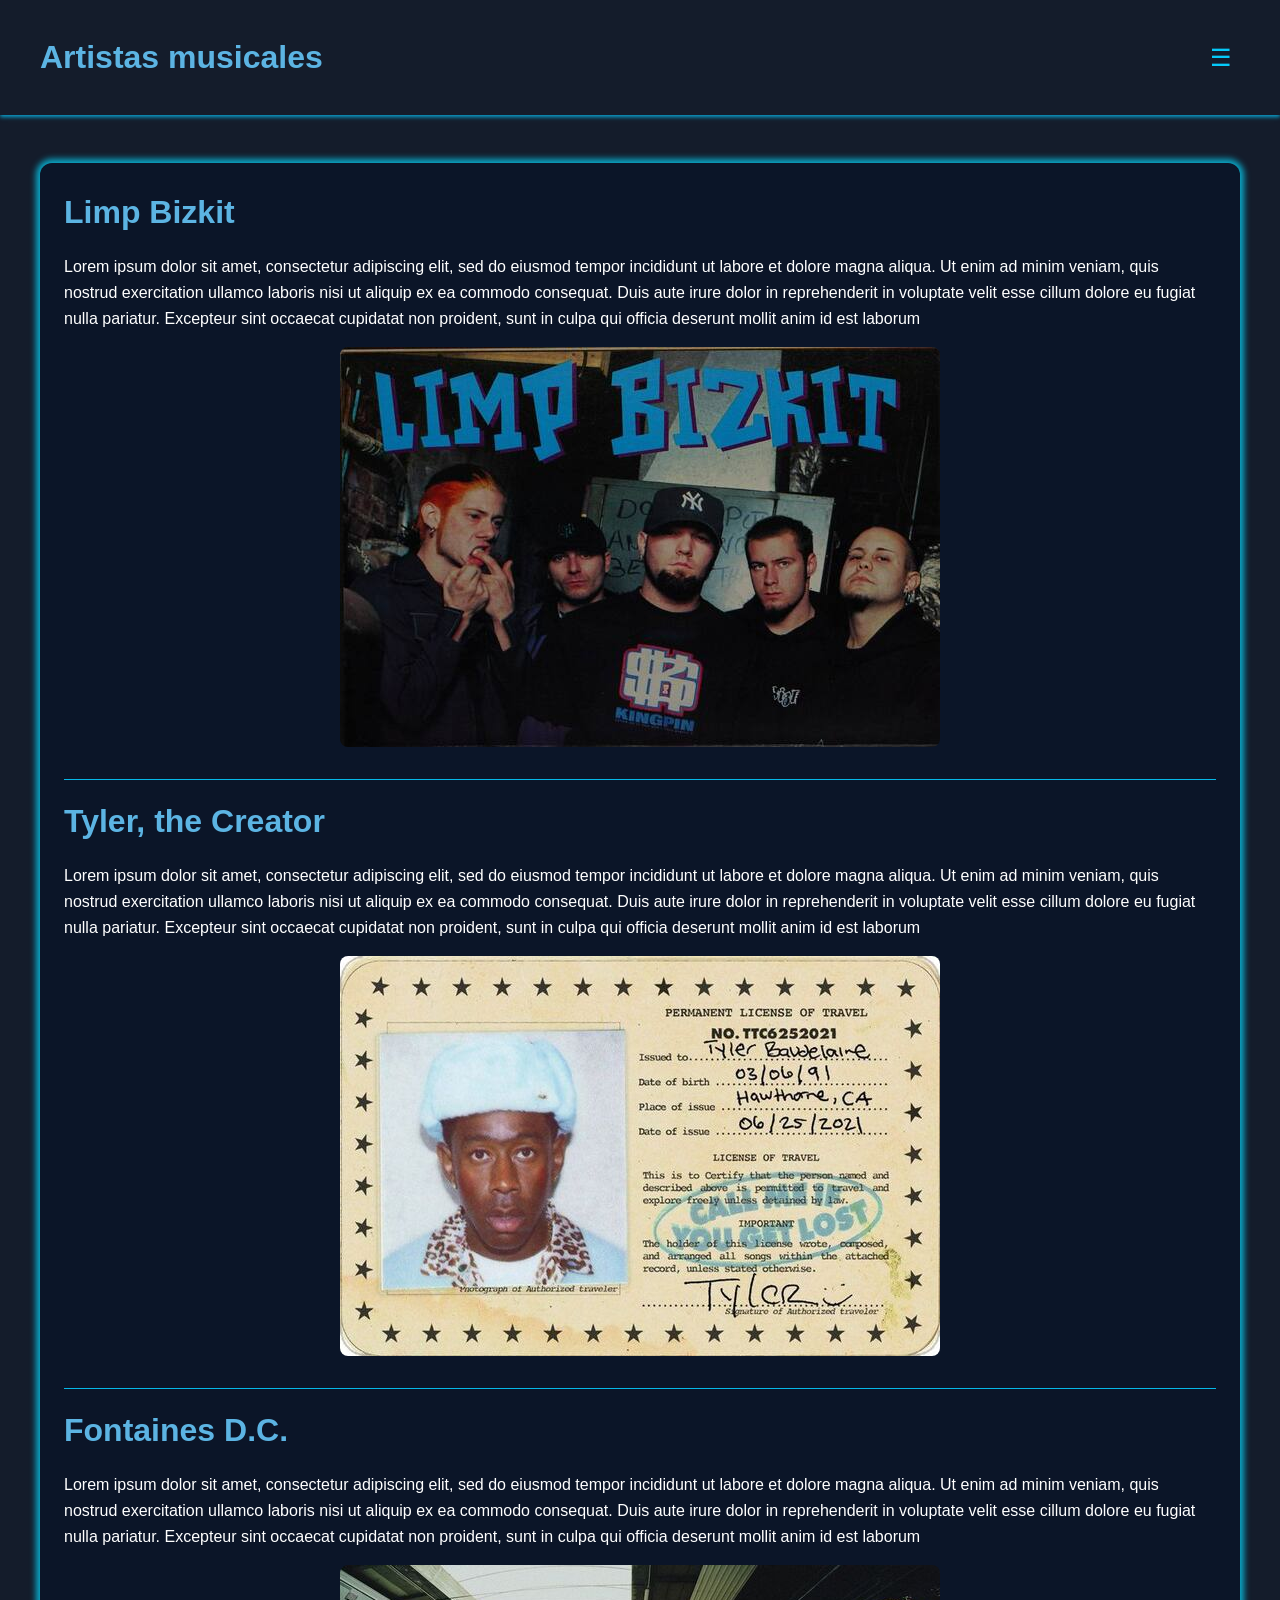
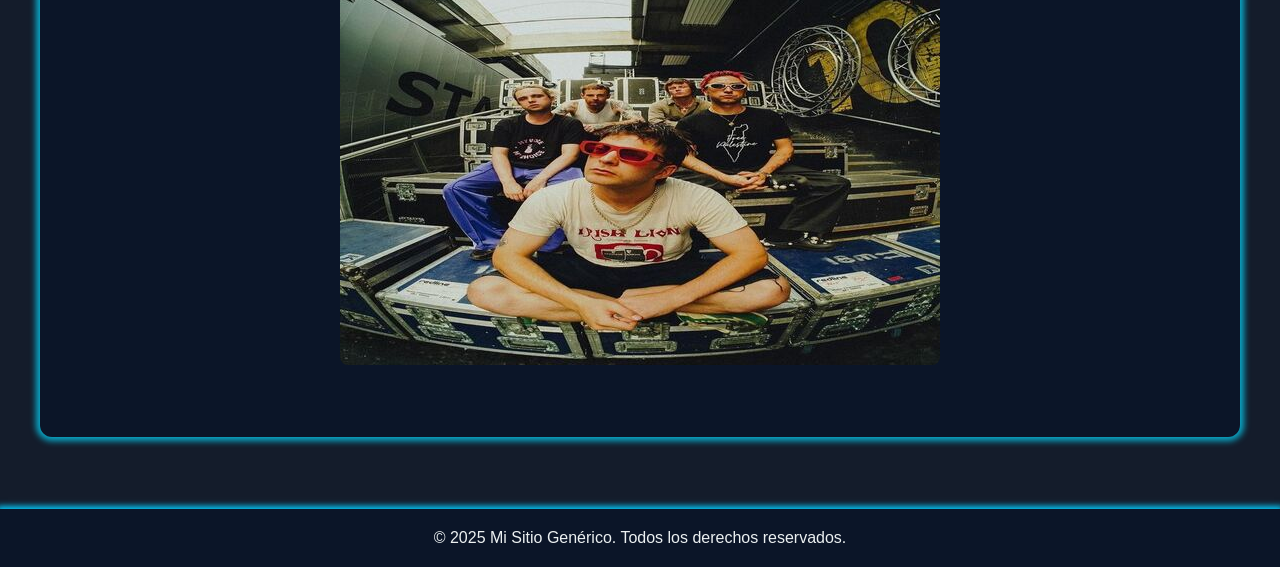
==== artistas.html @ 1e0157cc "Mi pagina web" ====
<!DOCTYPE html>
<html lang="es">
<head>
  <meta charset="UTF-8">
  <meta name="viewport" content="width=device-width, initial-scale=1.0">
  <title>Plantilla de Sitio Web - Acerca de</title>
  <link rel="stylesheet" href="css/base.css">
</head>
<body>
  <header>
    <div>
      <h1>Artistas musicales</h1>
      <button class="hamburger-menu"
        aria-label="Abrir menú de navegación"
        aria-expanded="false"
        aria-controls="main-nav"
      >
        &#9776; <!-- Icono de hamburguesa -->
      </button>
      <nav id="main-nav">
        <ul>
          <li><a href="index.html">Inicio</a></li>
          <li><a href="artistas.html">Artistas</a></li>
          <li><a href="generos.html">Generos</a></li>
        </ul>
      </nav>
    </div>
  </header>
  <main>
    <section>
      <article>
       <h2 class="titulos">
        Limp Bizkit
       </h2>
       <p>
         Lorem ipsum dolor sit amet, consectetur adipiscing elit, sed do eiusmod tempor incididunt ut labore et dolore magna aliqua. Ut enim ad minim veniam, quis nostrud exercitation ullamco laboris nisi ut aliquip ex ea commodo consequat. Duis aute irure dolor in reprehenderit in voluptate velit esse cillum dolore eu fugiat nulla pariatur. Excepteur sint occaecat cupidatat non proident, sunt in culpa qui officia deserunt mollit anim id est laborum
       </p>
       <img src="img/limp.jpg"
        alt="Imagen de todos los miembros de la banda Limp Bizkit"
      >
      </article>
      <article>
       <h2 class="titulos">
         Tyler, the Creator
       </h2>
       <p>
         Lorem ipsum dolor sit amet, consectetur adipiscing elit, sed do eiusmod tempor incididunt ut labore et dolore magna aliqua. Ut enim ad minim veniam, quis nostrud exercitation ullamco laboris nisi ut aliquip ex ea commodo consequat. Duis aute irure dolor in reprehenderit in voluptate velit esse cillum dolore eu fugiat nulla pariatur. Excepteur sint occaecat cupidatat non proident, sunt in culpa qui officia deserunt mollit anim id est laborum
       </p>
       <img src="img/tilin.jpg"
        alt="Imagen del artista -Tyler, the Creator-"
      >
      </article>
      <article>
       <h2 class="titulos">
         Fontaines D.C.
       </h2>
       <p>
         Lorem ipsum dolor sit amet, consectetur adipiscing elit, sed do eiusmod tempor incididunt ut labore et dolore magna aliqua. Ut enim ad minim veniam, quis nostrud exercitation ullamco laboris nisi ut aliquip ex ea commodo consequat. Duis aute irure dolor in reprehenderit in voluptate velit esse cillum dolore eu fugiat nulla pariatur. Excepteur sint occaecat cupidatat non proident, sunt in culpa qui officia deserunt mollit anim id est laborum
       </p>
       <img src="img/fontaine.jpg"
        alt="Imagen de los miembros de la banda Fontaines D.C"
      >  
      </article>
    </section>
  </main>
  <footer>
    <div>
      <p>&copy; 2025 Mi Sitio Genérico. Todos los derechos reservados.</p>
    </div>
  </footer>
  <script src="js/base.js"></script>
</body>
</html>
---- css/base.css ----
body {
  font-family: 'Inter', sans-serif; /* Fuente genérica */
  background-color: #141c2b; /* Color de fondo claro */
  color: #333; /* Color de texto oscuro */
  line-height: 1.6;
  margin: 0;
  padding: 0;
}

header {
  background-color: #141c2b; /* Azul oscuro para el encabezado */
  color: #5cb4e3; /* Texto claro */
  padding: 1rem 0;
  box-shadow: 0 2px 4px rgba(8, 197, 250, 0.799);
  width: 100%;
  position: relative;
}

/* Contenedor dentro del encabezado para centrar y espaciar */
header > div {
  max-width: 1200px;
  margin: 0 auto;
  display: flex;
  justify-content: space-between;
  align-items: right;
  padding: 1rem;
}

h1 {
  font-size: 2rem; /* Tamaño de fuente para h1 */
  font-weight: bold;
  margin: 0; /* Eliminar margen por defecto del h1 */
}

button.hamburger-menu {
  display: block;
  color: #05c9f9;
  font-size: 1.5rem;
  background: none;
  border: none;
  cursor: pointer;
  padding: 0.5rem;
  outline: none;
}

/* Menú de navegación */
nav {
  /*display: none;
    Esto hace que el menu no aparezca, pero no me permitia hacer la animacion, por eso
    lo dejo comentado*/

  flex-direction: column;
  width: 100%; /* Ocupa todo el ancho en móvil cuando está visible */
  max-height: 0; /* Comienza cerrado al estar en 0, esto me ayuda a que haga el efecto de que aparece de arriba hacia abajo */
  opacity: 0; /* crea un desvanecido para que no aparezca de golpe, esta en 0 porque al estar cerrado el navegador es invisible */
  transition: max-height 0.4s ease, opacity 0.3s ease;
  position: absolute; /* Para que se superponga al contenido */
  background-color: #0f1e38; /* Fondo para el menú desplegado */
  top: 100%; /* Ajustar según la altura del header */
  left: 0;
  box-shadow: 0 2px 4px rgba(0,0,0,0.1);
  z-index: 999;
  border-radius: 0 0 0.75rem 0.75rem;
  overflow: hidden; /* Para que los bordes redondeados se apliquen bien */
}

nav.nav-open {
  display: flex;
  max-height: 300px; /* puse 300px porque se ajusta bien a los enlaces que tengo */
  opacity: 1; /* al ponerlo en 1 se hace visible el menu al abrirlo */
  
  /*gracias a transition es lo que me permite tener animacion al abrir el menu */
}

nav ul {
  list-style: none;
  padding: 0;
  margin: 0;
  display: flex;
  flex-direction: column;
  width: 100%;
}

nav li {
  margin-bottom: 0.5rem;
  width: 100%;
}

nav a {
  display: block;
  padding: 0.75rem 1rem;
  color: #ffffff;
  text-decoration: none;
  transition: background-color 0.3s ease;
  text-align: center;
  width: 100%;
  box-sizing: border-box; /* Incluye relleno y borde en el ancho */
}

nav a:hover, nav a:focus {
  background-color: #2980b9; /* Un tono más oscuro al pasar el ratón */
  border-radius: 0.5rem;
}

main {
  padding: 1rem;
  max-width: 1200px;
  margin: 2rem auto;
    /* Margen superior e inferior para separar del encabezado y del pie de
     * página */
}

section {
  background-color: #0b1528;
  border-radius: 0.75rem;
  padding: 1.5rem;
  margin-bottom: 1.5rem;
  box-shadow: 0 0px 6px 4px rgba(7, 201, 236, 0.817);
}

article {
  margin-bottom: 1rem;
  padding-bottom: 1rem;
  border-bottom: 1px solid #06b7e7;
}

article:last-child {
  border-bottom: none;
}

h2 {
  font-size: 1.5rem; /* Tamaño de fuente para h2 */
  font-weight: 600;
  color: #2980b9; /* Azul para los títulos */
  margin-top: 0;
  margin-bottom: 1rem;
}

h3 {
  font-size: 1.25rem; /* Tamaño de fuente para h3 */
  font-weight: 500;
  color: #2980b9; /* Azul para los títulos */
  margin-top: 0;
  margin-bottom: 0.5rem;
}

p {
  margin-bottom: 1rem;
  color: #ffffff; /* Color de texto más suave para párrafos */
}

.titulos {
  font-size: 2rem;
  margin-bottom: 1rem;
  color: #5cb4e3;
  font-weight: bold;
}

img {
  max-width: 100%;
  height: auto;
  border-radius: 0.5rem;
  display: block;
  margin: 1rem auto;
}

a {
  color: #3498db; /* Color para enlaces */
  text-decoration: none;
}

a:hover {
  text-decoration: underline;
}

footer {
  box-shadow: 0 0px 6px 3px #05c9f9;
  background-color: #0b1528;
  color: #ecf0f1;
  text-align: center;
  padding: 1rem 0;
  margin-top: 2rem;
  width: 100%;
}

footer p {
  margin: 0;
  color: #ecf0f1;
}
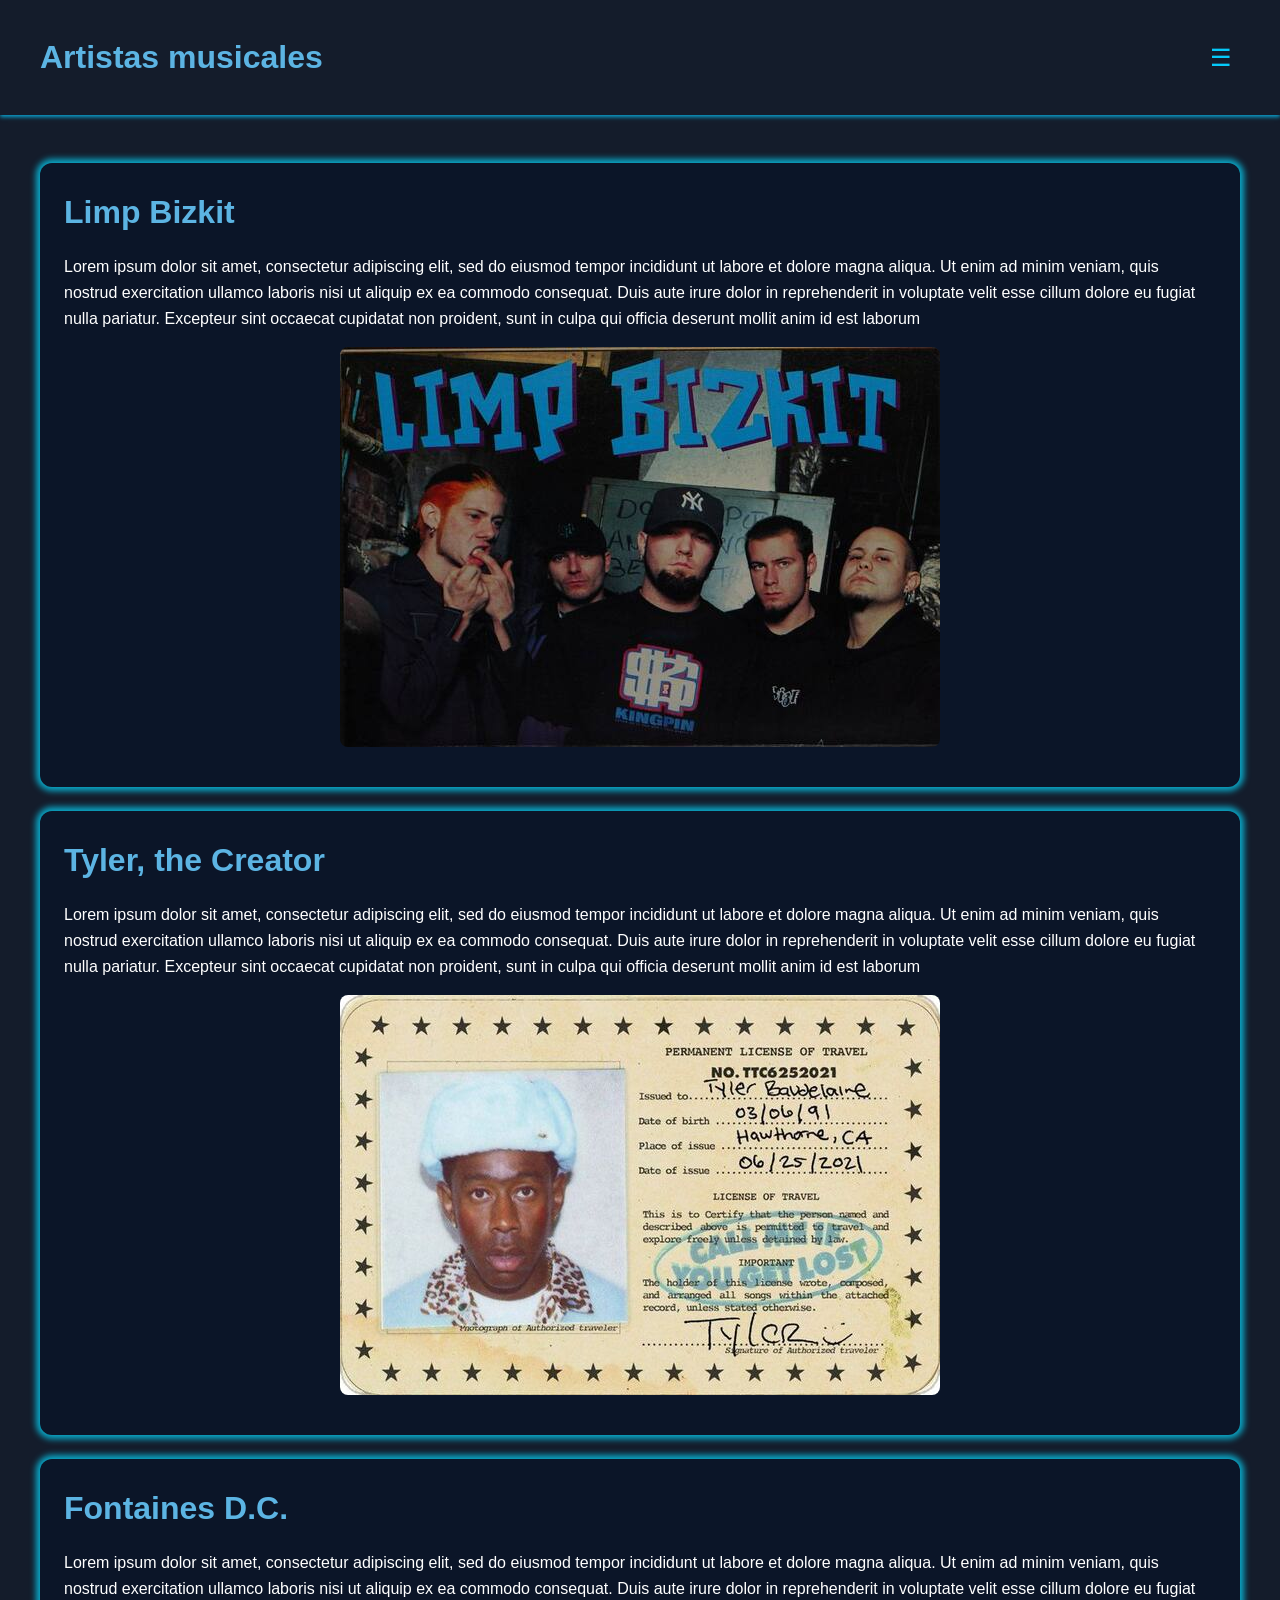
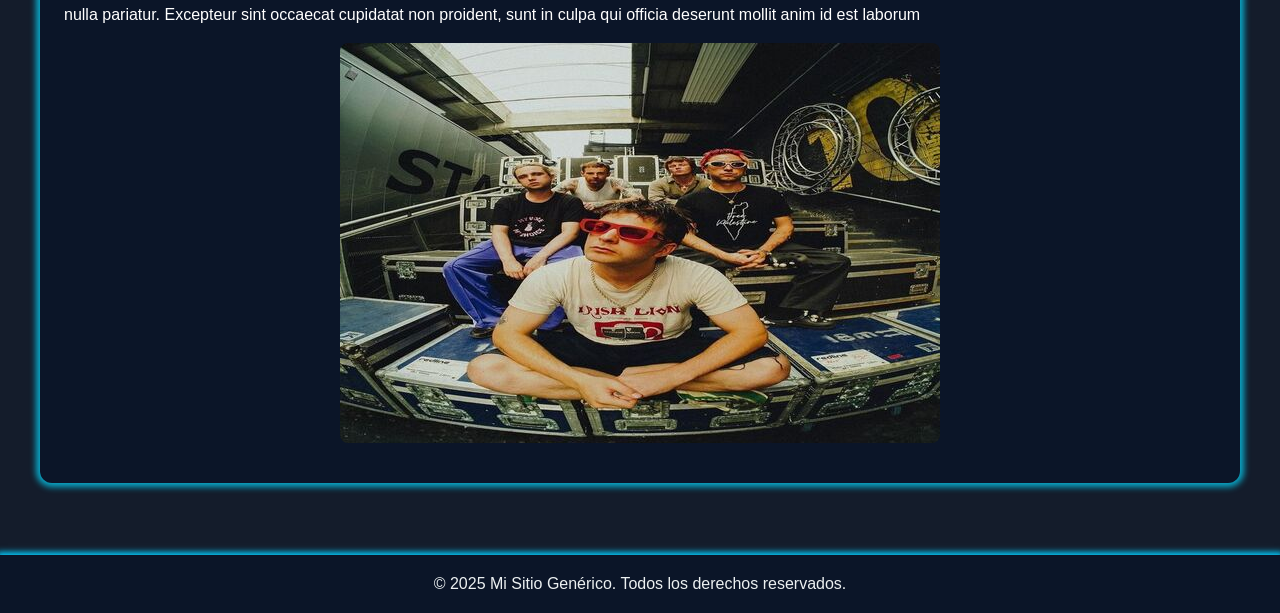
==== commit 79e1e299: "Cambios en el diseño de Artistas" ====
--- a/artistas.html
+++ b/artistas.html
@@ -3,7 +3,8 @@
 <head>
   <meta charset="UTF-8">
   <meta name="viewport" content="width=device-width, initial-scale=1.0">
-  <title>Plantilla de Sitio Web - Acerca de</title>
+  <title>Rhythm - Artistas</title>
+  <link rel="icon" href="/img/rhythm.png">
   <link rel="stylesheet" href="css/base.css">
 </head>
 <body>
@@ -27,8 +28,7 @@
     </div>
   </header>
   <main>
-    <section>
-      <article>
+     <section>
        <h2 class="titulos">
         Limp Bizkit
        </h2>
@@ -38,8 +38,8 @@
        <img src="img/limp.jpg"
         alt="Imagen de todos los miembros de la banda Limp Bizkit"
       >
-      </article>
-      <article>
+     </section> 
+      <section>
        <h2 class="titulos">
          Tyler, the Creator
        </h2>
@@ -49,8 +49,8 @@
        <img src="img/tilin.jpg"
         alt="Imagen del artista -Tyler, the Creator-"
       >
-      </article>
-      <article>
+      </section>
+      <section>
        <h2 class="titulos">
          Fontaines D.C.
        </h2>
@@ -59,9 +59,8 @@
        </p>
        <img src="img/fontaine.jpg"
         alt="Imagen de los miembros de la banda Fontaines D.C"
-      >  
-      </article>
-    </section>
+      >
+      </section>  
   </main>
   <footer>
     <div>
